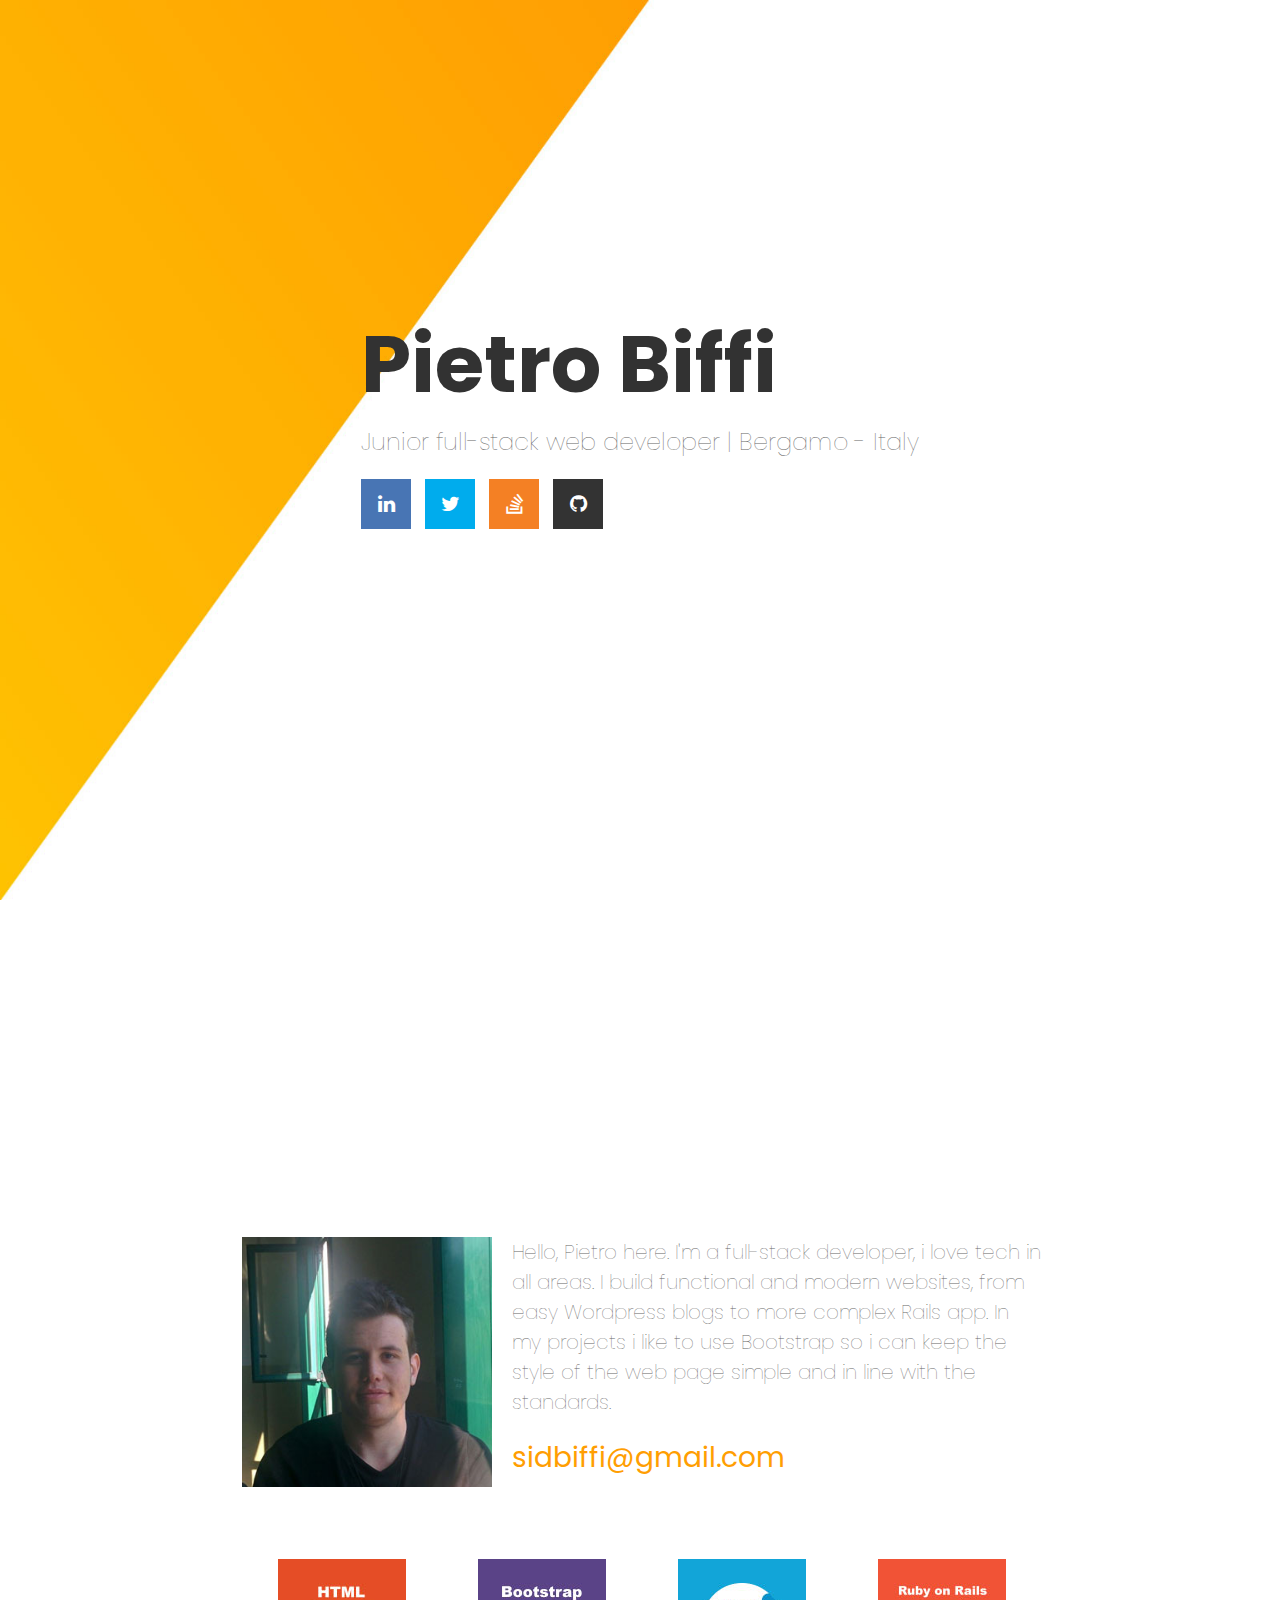
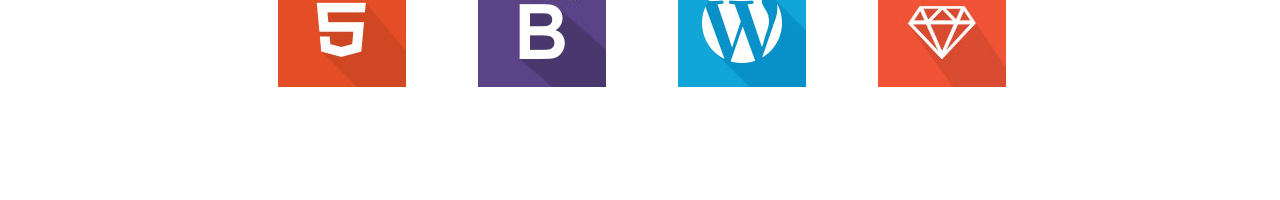
==== index.html @ 2ae3050c "Update index.html" ====
<!DOCTYPE html>
<html>
<head>
	<title>Pietro Biffi - Junior web Developer</title>
	<meta charset="utf-8">
	<meta name="viewport" content="width=device-width, initial-scale=1">
	<meta name="author" content="Pietro Biffi">
	<meta name="description" content="Pietro Biffi - Full stack junior web Developer - I'm a web developer who is trying to improve on all web aspects, from back end programming to design.">
	<meta name="keywords" content="Pietro Biffi, Web developer Bergamo, Developer, Responsive, Web design">

	<!-- Twitter Card data -->
	<meta name="twitter:card" content="summary">
	<meta name="twitter:site" content="@PietroBiffi">
	<meta name="twitter:title" content="Pietro Biffi - Full stack junior web Developer">
	<meta name="twitter:description" content="Junior full-stack web developer | Bergamo - Italy">
	<meta name="twitter:creator" content="@PietroBiffi">
	<meta name="twitter:image" content="http://sidbiffi.it/img/profile-photo.jpg">
	
	<meta property="og:title" content="Pietro Biffi - Full stack junior web Developer"/>
	<meta property="og:site_name" content="Pietro Biffi"/>
	<meta property="og:locale" content="en_GB" />
	<meta property="og:type" content="website" />
	<meta property="og:url" content="http://sidbiffi.it/"/>
	<meta property="og:image" content="http://sidbiffi.it/img/profile-photo.jpg"/>
	<meta property="og:image:width" content="300" />
	<meta property="og:image:height" content="300" />
	<meta property="og:description" content="Junior full-stack web developer | Bergamo - Italy"/>

	<link href="https://fonts.googleapis.com/css?family=Poppins" rel="stylesheet">
	<link rel="stylesheet" href="http://sidbiffi.github.io/font-awesome/css/font-awesome.min.css">
	<link rel="stylesheet" href="http://sidbiffi.github.io/style.css">
	<link rel="shortcut icon" href="http://sidbiffi.github.io/img/favicon.ico" />
</head>
<body>

<section class="container-home">
	<div class="text">
		<h1 class="title">Pietro Biffi</h1>
		<h2 class="home-text">Junior full-stack web developer | Bergamo - Italy</h2>
		<a href="https://www.linkedin.com/in/sidbiffi" title="linkedin" class="linkedin"><i class="fa fa-linkedin" aria-hidden="true"></i></a>
		<a href="https://twitter.com/PietroBiffi" title="twitter" class="twitter"><i class="fa fa-twitter" aria-hidden="true"></i></a>
		<a href="http://stackoverflow.com/story/sidbiffi" title="stackoverflow" class="stackoverflow"><i class="fa fa-stack-overflow" aria-hidden="true"></i></a>
		<a href="https://github.com/SidBiffi" title="github" class="github"><i class="fa fa-github" aria-hidden="true"></i></a>		
		
	</div>
</section>

<section class="content">
	<div class="text">
		<img class="profile-photo" alt="Photo" src="http://sidbiffi.github.io/img/profile-photo.jpg">
		<p class="content-text">Hello, Pietro here. I'm a full-stack developer, i love tech in all areas. I build functional and modern websites, from easy Wordpress blogs to more complex Rails app. In my projects i like to use Bootstrap so i can keep the style of the web page simple and in line with the standards.</p>
		<a href="mailto:&#115;&#105;&#100;&#098;&#105;&#102;&#102;&#105;&#064;&#103;&#109;&#097;&#105;&#108;&#046;&#099;&#111;&#109;" title="Contact me"><span class="mail">&#115;&#105;&#100;&#098;&#105;&#102;&#102;&#105;&#064;&#103;&#109;&#097;&#105;&#108;&#046;&#099;&#111;&#109;</span></a>
		<div class="container-icons">
			<div class="single-icon">
				<img class="icon" alt="icon" src="http://sidbiffi.github.io/img/html.jpg">
			</div>
			<div class="single-icon">
				<img class="icon" alt="icon" src="http://sidbiffi.github.io/img/bootstrap.jpg">
			</div>
			<div class="single-icon">
				<img class="icon" alt="icon" src="http://sidbiffi.github.io/img/wordpress.jpg">
			</div>
			<div class="single-icon">
				<img class="icon" alt="icon" src="http://sidbiffi.github.io/img/ruby.jpg">
			</div>
		</div>
	</div>
</section>

<div itemscope="" itemtype="http://schema.org/Person" style="display: none">
  <a title="Pietro Biffi" itemprop="url" href="http://sidbiffi.it">
    <div itemprop="name"><strong>Pietro Biffi</strong></div>
  </a>
  <div itemprop="jobtitle">Full-stack web developer</div>
  <div itemprop="description">I'm a junior full stack developer becoming. HTML - CSS - JAVASCRIPT - PHP - RUBY - WORDPRESS- RAILS - SQL</div>
  <div itemprop="address" itemscope="" itemtype="http://schema.org/PostalAddress">
    <div>
      <span itemprop="addressLocality">Bergamo</span>, <span itemprop="addressRegion">BG</span>
    </div>
    <div itemprop="addressCountry">Italy</div>
  </div>
  <div><meta itemprop="birthDate" content="1982-09-24">DOB: 10/30/1997</div>
</div>	

<script async src="https://ajax.googleapis.com/ajax/libs/jquery/1.12.4/jquery.min.js"></script>
<script async src="handler.js"></script>
<script>
  (function(i,s,o,g,r,a,m){i['GoogleAnalyticsObject']=r;i[r]=i[r]||function(){
  (i[r].q=i[r].q||[]).push(arguments)},i[r].l=1*new Date();a=s.createElement(o),
  m=s.getElementsByTagName(o)[0];a.async=1;a.src=g;m.parentNode.insertBefore(a,m)
  })(window,document,'script','https://www.google-analytics.com/analytics.js','ga');

  ga('create', 'UA-88027956-1', 'auto');
  ga('send', 'pageview');
</script>
	
</body>
</html>
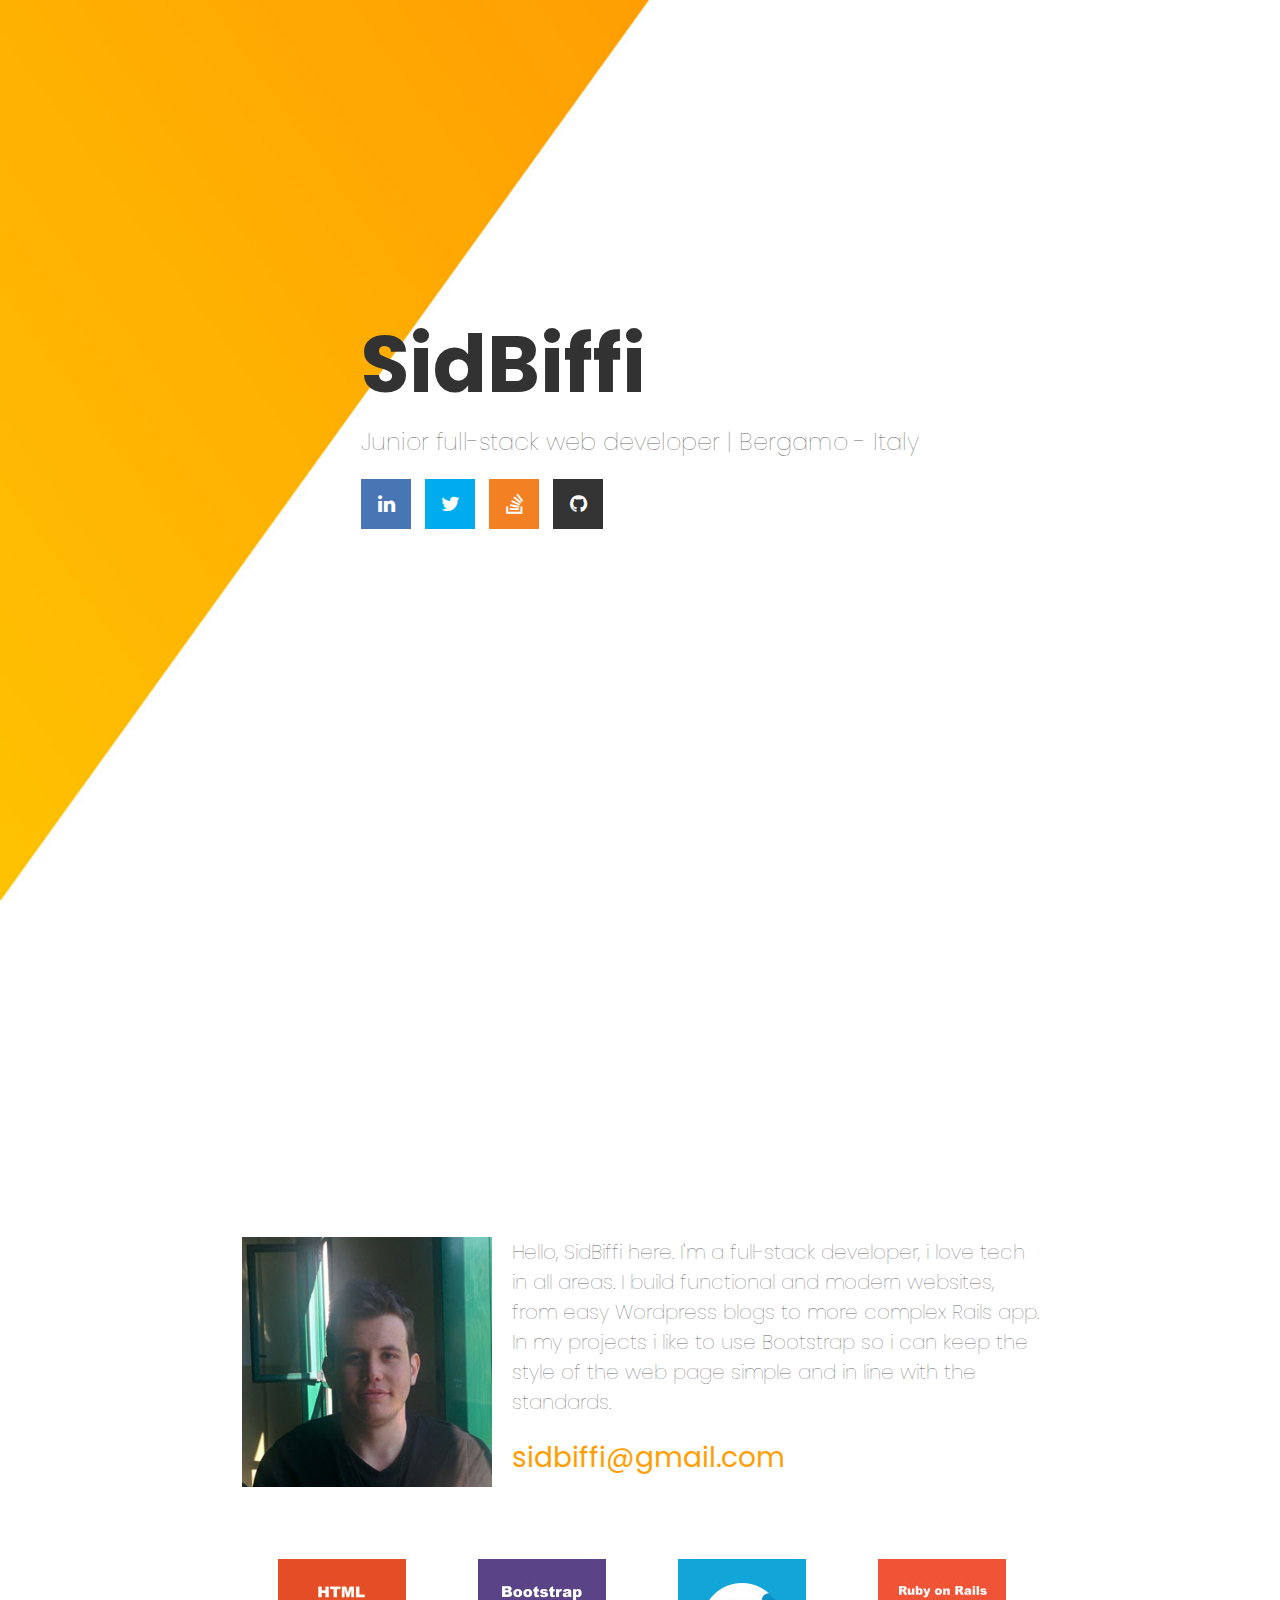
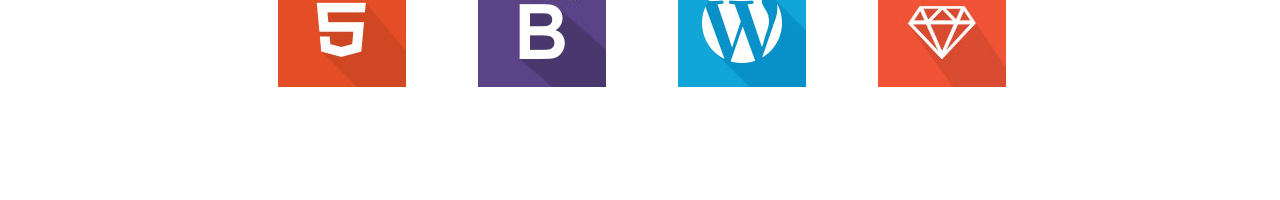
==== commit 28f97247: "Update index.html" ====
--- a/index.html
+++ b/index.html
@@ -2,23 +2,23 @@
 <!DOCTYPE html>
 <html>
 <head>
-	<title>Pietro Biffi - Junior web Developer</title>
+	<title>SidBiffi - Junior web Developer</title>
 	<meta charset="utf-8">
 	<meta name="viewport" content="width=device-width, initial-scale=1">
-	<meta name="author" content="Pietro Biffi">
-	<meta name="description" content="Pietro Biffi - Full stack junior web Developer - I'm a web developer who is trying to improve on all web aspects, from back end programming to design.">
-	<meta name="keywords" content="Pietro Biffi, Web developer Bergamo, Developer, Responsive, Web design">
+	<meta name="author" content="SidBiffi">
+	<meta name="description" content="SidBiffi - Full stack junior web Developer - I'm a web developer who is trying to improve on all web aspects, from back end programming to design.">
+	<meta name="keywords" content="SidBiffi, Web developer Bergamo, Developer, Responsive, Web design">
 
 	<!-- Twitter Card data -->
 	<meta name="twitter:card" content="summary">
 	<meta name="twitter:site" content="@PietroBiffi">
-	<meta name="twitter:title" content="Pietro Biffi - Full stack junior web Developer">
+	<meta name="twitter:title" content="SidBiffi - Full stack junior web Developer">
 	<meta name="twitter:description" content="Junior full-stack web developer | Bergamo - Italy">
 	<meta name="twitter:creator" content="@PietroBiffi">
 	<meta name="twitter:image" content="http://sidbiffi.it/img/profile-photo.jpg">
 	
-	<meta property="og:title" content="Pietro Biffi - Full stack junior web Developer"/>
-	<meta property="og:site_name" content="Pietro Biffi"/>
+	<meta property="og:title" content="SidBiffi - Full stack junior web Developer"/>
+	<meta property="og:site_name" content="SidBiffi"/>
 	<meta property="og:locale" content="en_GB" />
 	<meta property="og:type" content="website" />
 	<meta property="og:url" content="http://sidbiffi.it/"/>
@@ -36,7 +36,7 @@
 
 <section class="container-home">
 	<div class="text">
-		<h1 class="title">Pietro Biffi</h1>
+		<h1 class="title">SidBiffi</h1>
 		<h2 class="home-text">Junior full-stack web developer | Bergamo - Italy</h2>
 		<a href="https://www.linkedin.com/in/sidbiffi" title="linkedin" class="linkedin"><i class="fa fa-linkedin" aria-hidden="true"></i></a>
 		<a href="https://twitter.com/PietroBiffi" title="twitter" class="twitter"><i class="fa fa-twitter" aria-hidden="true"></i></a>
@@ -49,7 +49,7 @@
 <section class="content">
 	<div class="text">
 		<img class="profile-photo" alt="Photo" src="http://sidbiffi.github.io/img/profile-photo.jpg">
-		<p class="content-text">Hello, Pietro here. I'm a full-stack developer, i love tech in all areas. I build functional and modern websites, from easy Wordpress blogs to more complex Rails app. In my projects i like to use Bootstrap so i can keep the style of the web page simple and in line with the standards.</p>
+		<p class="content-text">Hello, SidBiffi here. I'm a full-stack developer, i love tech in all areas. I build functional and modern websites, from easy Wordpress blogs to more complex Rails app. In my projects i like to use Bootstrap so i can keep the style of the web page simple and in line with the standards.</p>
 		<a href="mailto:&#115;&#105;&#100;&#098;&#105;&#102;&#102;&#105;&#064;&#103;&#109;&#097;&#105;&#108;&#046;&#099;&#111;&#109;" title="Contact me"><span class="mail">&#115;&#105;&#100;&#098;&#105;&#102;&#102;&#105;&#064;&#103;&#109;&#097;&#105;&#108;&#046;&#099;&#111;&#109;</span></a>
 		<div class="container-icons">
 			<div class="single-icon">
@@ -69,8 +69,8 @@
 </section>
 
 <div itemscope="" itemtype="http://schema.org/Person" style="display: none">
-  <a title="Pietro Biffi" itemprop="url" href="http://sidbiffi.it">
-    <div itemprop="name"><strong>Pietro Biffi</strong></div>
+  <a title="SidBiffi" itemprop="url" href="http://sidbiffi.it">
+    <div itemprop="name"><strong>SidBiffi</strong></div>
   </a>
   <div itemprop="jobtitle">Full-stack web developer</div>
   <div itemprop="description">I'm a junior full stack developer becoming. HTML - CSS - JAVASCRIPT - PHP - RUBY - WORDPRESS- RAILS - SQL</div>
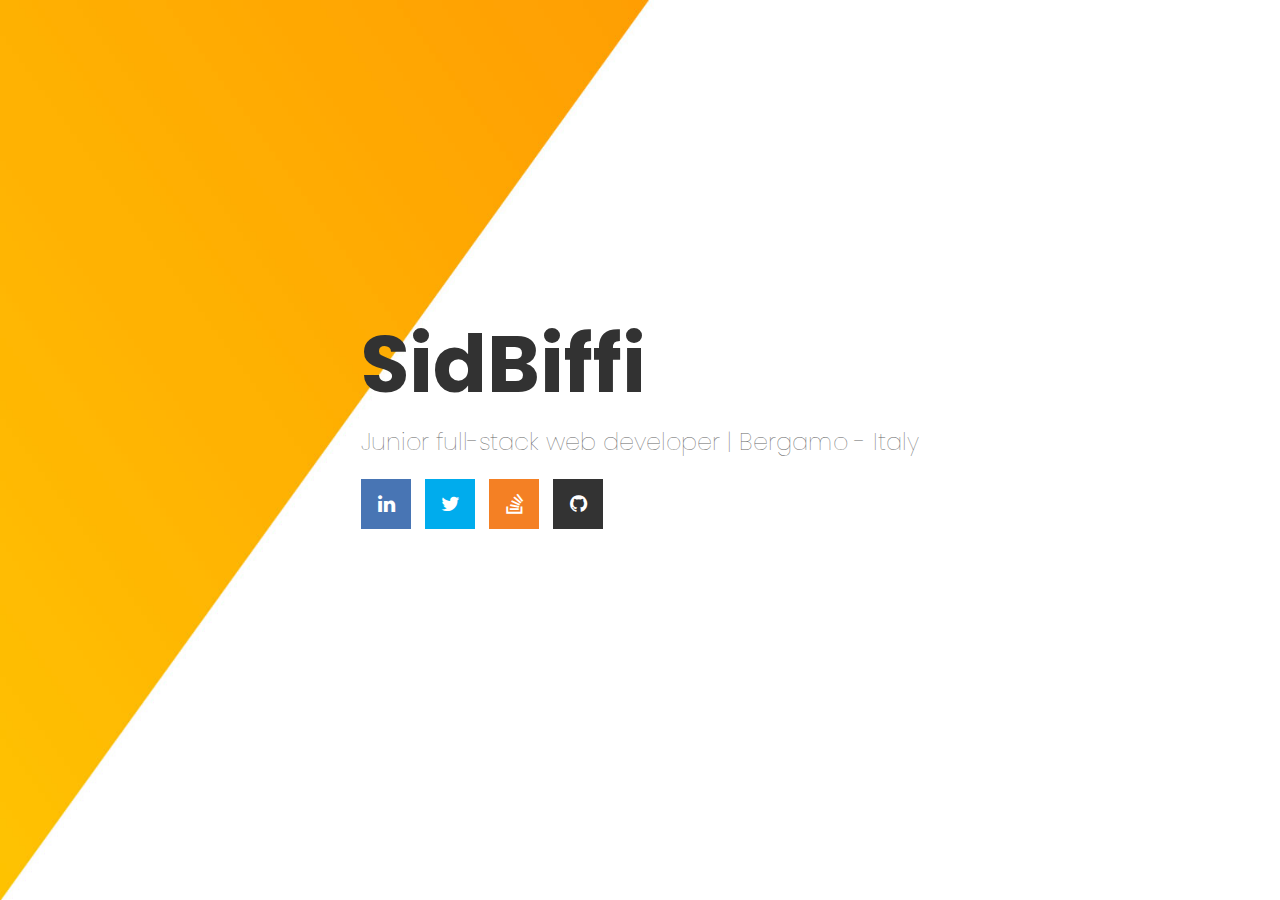
==== commit 837860f6: "Update index.html" ====
--- a/index.html
+++ b/index.html
@@ -6,18 +6,18 @@
 	<meta charset="utf-8">
 	<meta name="viewport" content="width=device-width, initial-scale=1">
 	<meta name="author" content="SidBiffi">
-	<meta name="description" content="SidBiffi - Full stack junior web Developer - I'm a web developer who is trying to improve on all web aspects, from back end programming to design.">
+	<meta name="description" content="SidBiffi - Full stack web Developer - I'm a web developer who is trying to improve on all web aspects, from back end programming to design.">
 	<meta name="keywords" content="SidBiffi, Web developer Bergamo, Developer, Responsive, Web design">
 
 	<!-- Twitter Card data -->
 	<meta name="twitter:card" content="summary">
 	<meta name="twitter:site" content="@PietroBiffi">
 	<meta name="twitter:title" content="SidBiffi - Full stack junior web Developer">
-	<meta name="twitter:description" content="Junior full-stack web developer | Bergamo - Italy">
+	<meta name="twitter:description" content="Full-stack web developer | Bergamo - Italy">
 	<meta name="twitter:creator" content="@PietroBiffi">
 	<meta name="twitter:image" content="http://sidbiffi.it/img/profile-photo.jpg">
 	
-	<meta property="og:title" content="SidBiffi - Full stack junior web Developer"/>
+	<meta property="og:title" content="SidBiffi - Full stack web Developer"/>
 	<meta property="og:site_name" content="SidBiffi"/>
 	<meta property="og:locale" content="en_GB" />
 	<meta property="og:type" content="website" />
@@ -25,7 +25,7 @@
 	<meta property="og:image" content="http://sidbiffi.it/img/profile-photo.jpg"/>
 	<meta property="og:image:width" content="300" />
 	<meta property="og:image:height" content="300" />
-	<meta property="og:description" content="Junior full-stack web developer | Bergamo - Italy"/>
+	<meta property="og:description" content="Full stack web developer | Bergamo - Italy"/>
 
 	<link href="https://fonts.googleapis.com/css?family=Poppins" rel="stylesheet">
 	<link rel="stylesheet" href="http://sidbiffi.github.io/font-awesome/css/font-awesome.min.css">
@@ -43,28 +43,6 @@
 		<a href="http://stackoverflow.com/story/sidbiffi" title="stackoverflow" class="stackoverflow"><i class="fa fa-stack-overflow" aria-hidden="true"></i></a>
 		<a href="https://github.com/SidBiffi" title="github" class="github"><i class="fa fa-github" aria-hidden="true"></i></a>		
 		
-	</div>
-</section>
-
-<section class="content">
-	<div class="text">
-		<img class="profile-photo" alt="Photo" src="http://sidbiffi.github.io/img/profile-photo.jpg">
-		<p class="content-text">Hello, SidBiffi here. I'm a full-stack developer, i love tech in all areas. I build functional and modern websites, from easy Wordpress blogs to more complex Rails app. In my projects i like to use Bootstrap so i can keep the style of the web page simple and in line with the standards.</p>
-		<a href="mailto:&#115;&#105;&#100;&#098;&#105;&#102;&#102;&#105;&#064;&#103;&#109;&#097;&#105;&#108;&#046;&#099;&#111;&#109;" title="Contact me"><span class="mail">&#115;&#105;&#100;&#098;&#105;&#102;&#102;&#105;&#064;&#103;&#109;&#097;&#105;&#108;&#046;&#099;&#111;&#109;</span></a>
-		<div class="container-icons">
-			<div class="single-icon">
-				<img class="icon" alt="icon" src="http://sidbiffi.github.io/img/html.jpg">
-			</div>
-			<div class="single-icon">
-				<img class="icon" alt="icon" src="http://sidbiffi.github.io/img/bootstrap.jpg">
-			</div>
-			<div class="single-icon">
-				<img class="icon" alt="icon" src="http://sidbiffi.github.io/img/wordpress.jpg">
-			</div>
-			<div class="single-icon">
-				<img class="icon" alt="icon" src="http://sidbiffi.github.io/img/ruby.jpg">
-			</div>
-		</div>
 	</div>
 </section>
 
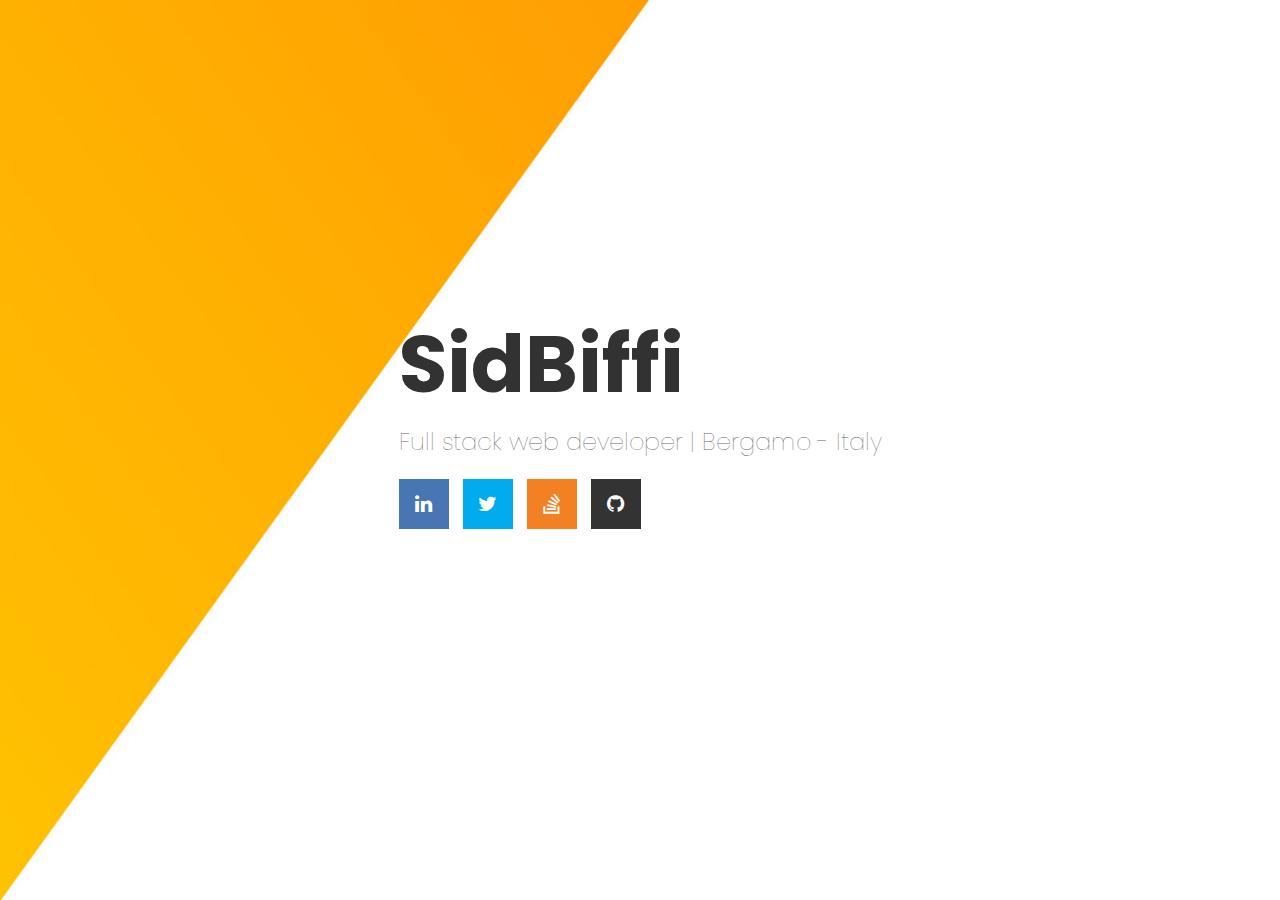
==== commit 5c73325d: "Update index.html" ====
--- a/index.html
+++ b/index.html
@@ -2,7 +2,7 @@
 <!DOCTYPE html>
 <html>
 <head>
-	<title>SidBiffi - Junior web Developer</title>
+	<title>SidBiffi - Full stack web Developer</title>
 	<meta charset="utf-8">
 	<meta name="viewport" content="width=device-width, initial-scale=1">
 	<meta name="author" content="SidBiffi">
@@ -12,7 +12,7 @@
 	<!-- Twitter Card data -->
 	<meta name="twitter:card" content="summary">
 	<meta name="twitter:site" content="@PietroBiffi">
-	<meta name="twitter:title" content="SidBiffi - Full stack junior web Developer">
+	<meta name="twitter:title" content="SidBiffi - Full stack web Developer">
 	<meta name="twitter:description" content="Full-stack web developer | Bergamo - Italy">
 	<meta name="twitter:creator" content="@PietroBiffi">
 	<meta name="twitter:image" content="http://sidbiffi.it/img/profile-photo.jpg">
@@ -37,7 +37,7 @@
 <section class="container-home">
 	<div class="text">
 		<h1 class="title">SidBiffi</h1>
-		<h2 class="home-text">Junior full-stack web developer | Bergamo - Italy</h2>
+		<h2 class="home-text">Full stack web developer | Bergamo - Italy</h2>
 		<a href="https://www.linkedin.com/in/sidbiffi" title="linkedin" class="linkedin"><i class="fa fa-linkedin" aria-hidden="true"></i></a>
 		<a href="https://twitter.com/PietroBiffi" title="twitter" class="twitter"><i class="fa fa-twitter" aria-hidden="true"></i></a>
 		<a href="http://stackoverflow.com/story/sidbiffi" title="stackoverflow" class="stackoverflow"><i class="fa fa-stack-overflow" aria-hidden="true"></i></a>
@@ -50,8 +50,8 @@
   <a title="SidBiffi" itemprop="url" href="http://sidbiffi.it">
     <div itemprop="name"><strong>SidBiffi</strong></div>
   </a>
-  <div itemprop="jobtitle">Full-stack web developer</div>
-  <div itemprop="description">I'm a junior full stack developer becoming. HTML - CSS - JAVASCRIPT - PHP - RUBY - WORDPRESS- RAILS - SQL</div>
+  <div itemprop="jobtitle">Full stack web developer</div>
+  <div itemprop="description">I'm a full stack developer. HTML - CSS - JAVASCRIPT - PHP - RUBY - WORDPRESS- RAILS - SQL</div>
   <div itemprop="address" itemscope="" itemtype="http://schema.org/PostalAddress">
     <div>
       <span itemprop="addressLocality">Bergamo</span>, <span itemprop="addressRegion">BG</span>
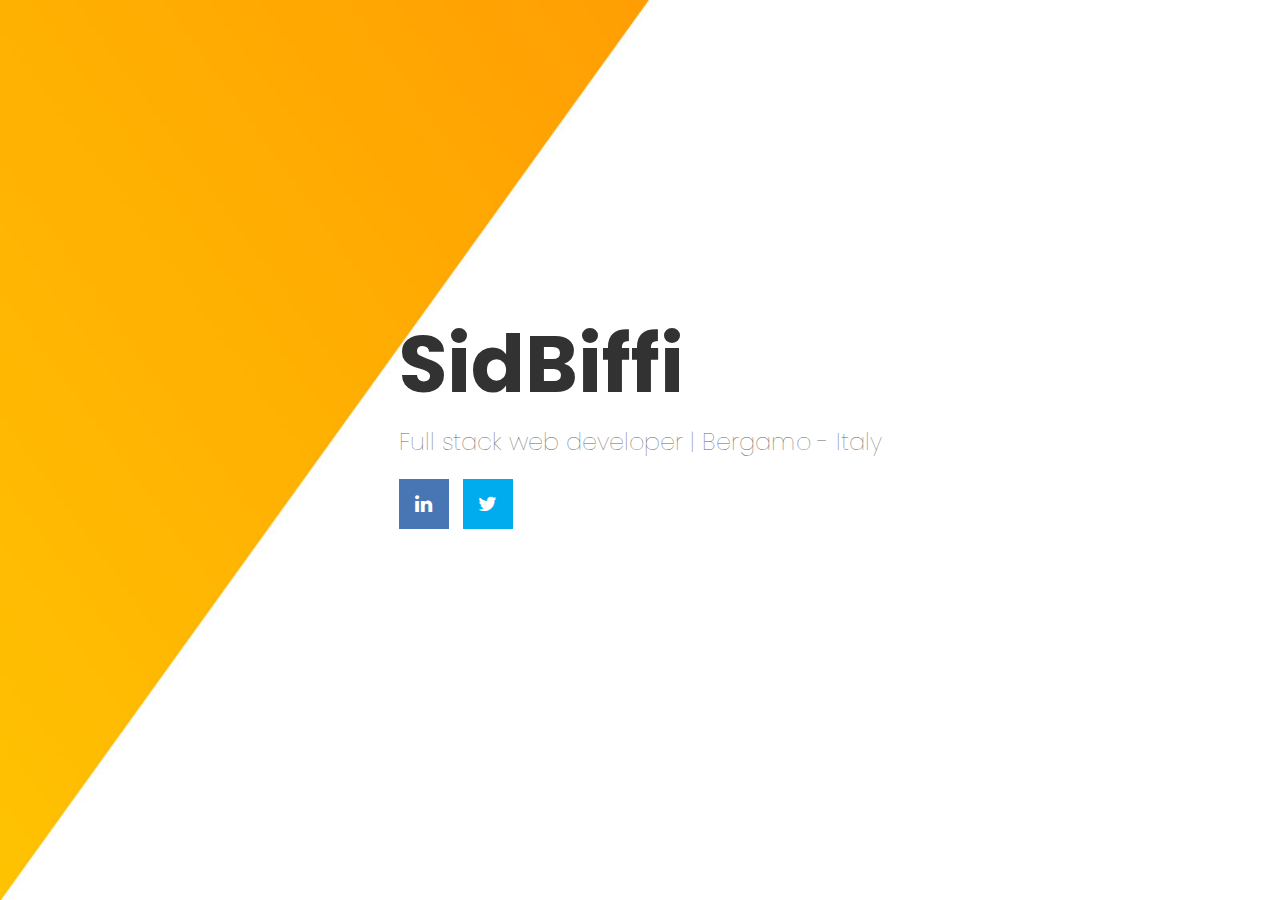
==== commit 1796758b: "Update index.html" ====
--- a/index.html
+++ b/index.html
@@ -39,10 +39,7 @@
 		<h1 class="title">SidBiffi</h1>
 		<h2 class="home-text">Full stack web developer | Bergamo - Italy</h2>
 		<a href="https://www.linkedin.com/in/sidbiffi" title="linkedin" class="linkedin"><i class="fa fa-linkedin" aria-hidden="true"></i></a>
-		<a href="https://twitter.com/PietroBiffi" title="twitter" class="twitter"><i class="fa fa-twitter" aria-hidden="true"></i></a>
-		<a href="http://stackoverflow.com/story/sidbiffi" title="stackoverflow" class="stackoverflow"><i class="fa fa-stack-overflow" aria-hidden="true"></i></a>
-		<a href="https://github.com/SidBiffi" title="github" class="github"><i class="fa fa-github" aria-hidden="true"></i></a>		
-		
+		<a href="https://x.com/S1dBellino" title="twitter" class="twitter"><i class="fa fa-twitter" aria-hidden="true"></i></a>		
 	</div>
 </section>
 
